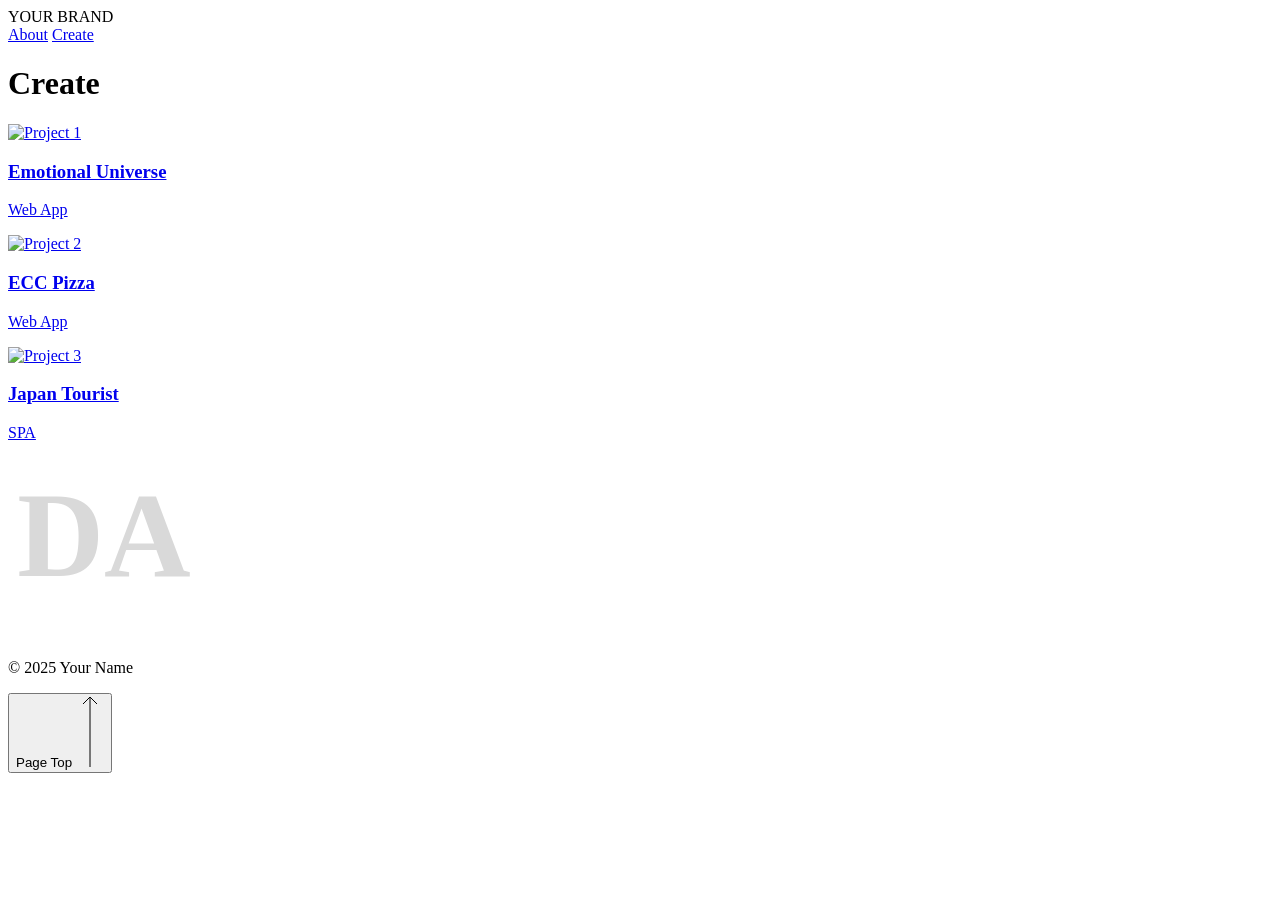
==== create.html @ bafe5d48 "Add files via upload" ====
<!DOCTYPE html>
<html lang="js">
<head>
    <meta charset="UTF-8">
    <meta name="viewport" content="width=device-width, initial-scale=1.0">
    <title>Create - Chu Hoang Duy Anh Portfolio</title>
    <link rel="stylesheet" href="./styles/style.css">
</head>
<body>
    <!-- Header -->
    <header class="header">
        <div class="container">
            <div class="logo">YOUR BRAND</div>
            <nav class="nav">
                <a href="index.html">About</a>
                <a href="create.html" class="active">Create</a>
            </nav>
        </div>
    </header>

    <!-- Main Content -->
    <main class="main-content works-page">
        <div class="container">
            
            <h1 class="page-title">Create</h1>

            <!-- Portfolio Grid -->
            <div class="portfolio-grid">
                
                <!-- Portfolio Item 1 -->
                <article class="portfolio-item">
                    <a href="#" class="portfolio-link">
                        <div class="portfolio-image">
                            <img src="https://via.placeholder.com/600x400/4A90E2/fff?text=Project+1" alt="Project 1">
                        </div>
                        <div class="portfolio-info">
                            <h3 class="portfolio-title">Emotional Universe</h3>
                            <p class="portfolio-category">Web App</p>
                        </div>
                    </a>
                </article>

                <!-- Portfolio Item 2 -->
                <article class="portfolio-item">
                    <a href="#" class="portfolio-link">
                        <div class="portfolio-image">
                            <img src="https://via.placeholder.com/600x400/7B68EE/fff?text=Project+2" alt="Project 2">
                        </div>
                        <div class="portfolio-info">
                            <h3 class="portfolio-title">ECC Pizza</h3>
                            <p class="portfolio-category">Web App</p>
                        </div>
                    </a>
                </article>

                <!-- Portfolio Item 3 -->
                <article class="portfolio-item">
                    <a href="#" class="portfolio-link">
                        <div class="portfolio-image">
                            <img src="https://via.placeholder.com/600x400/FF6B6B/fff?text=Project+3" alt="Project 3">
                        </div>
                        <div class="portfolio-info">
                            <h3 class="portfolio-title">Japan Tourist</h3>
                            <p class="portfolio-category">SPA</p>
                        </div>
                    </a>
                </article>
            </div>

        </div>
    </main>

    <!-- Footer -->
    <footer class="footer">
        <div class="container">
            <div class="footer-logo">
                <svg width="192" height="181" viewBox="0 0 192 181" fill="none" xmlns="http://www.w3.org/2000/svg">
                    <text x="50%" y="50%" dominant-baseline="middle" text-anchor="middle" fill="#D9D9D9" font-size="120" font-weight="bold">DA</text>
                </svg>
            </div>
            <p class="copyright">© 2025 Your Name</p>
        </div>
        
        <!-- Scroll to Top Button -->
        <button class="scroll-top" id="scrollTop">
            <span class="scroll-text">Page Top</span>
            <svg width="28" height="71" viewBox="0 0 28 71" fill="none" xmlns="http://www.w3.org/2000/svg">
                <line x1="14" y1="1" x2="14" y2="71" stroke="currentColor"/>
                <path d="M14 1L7 8M14 1L21 8" stroke="currentColor" fill="none"/>
            </svg>
        </button>
    </footer>

    <script src="./js/script.js"></script>
</body>
</html>
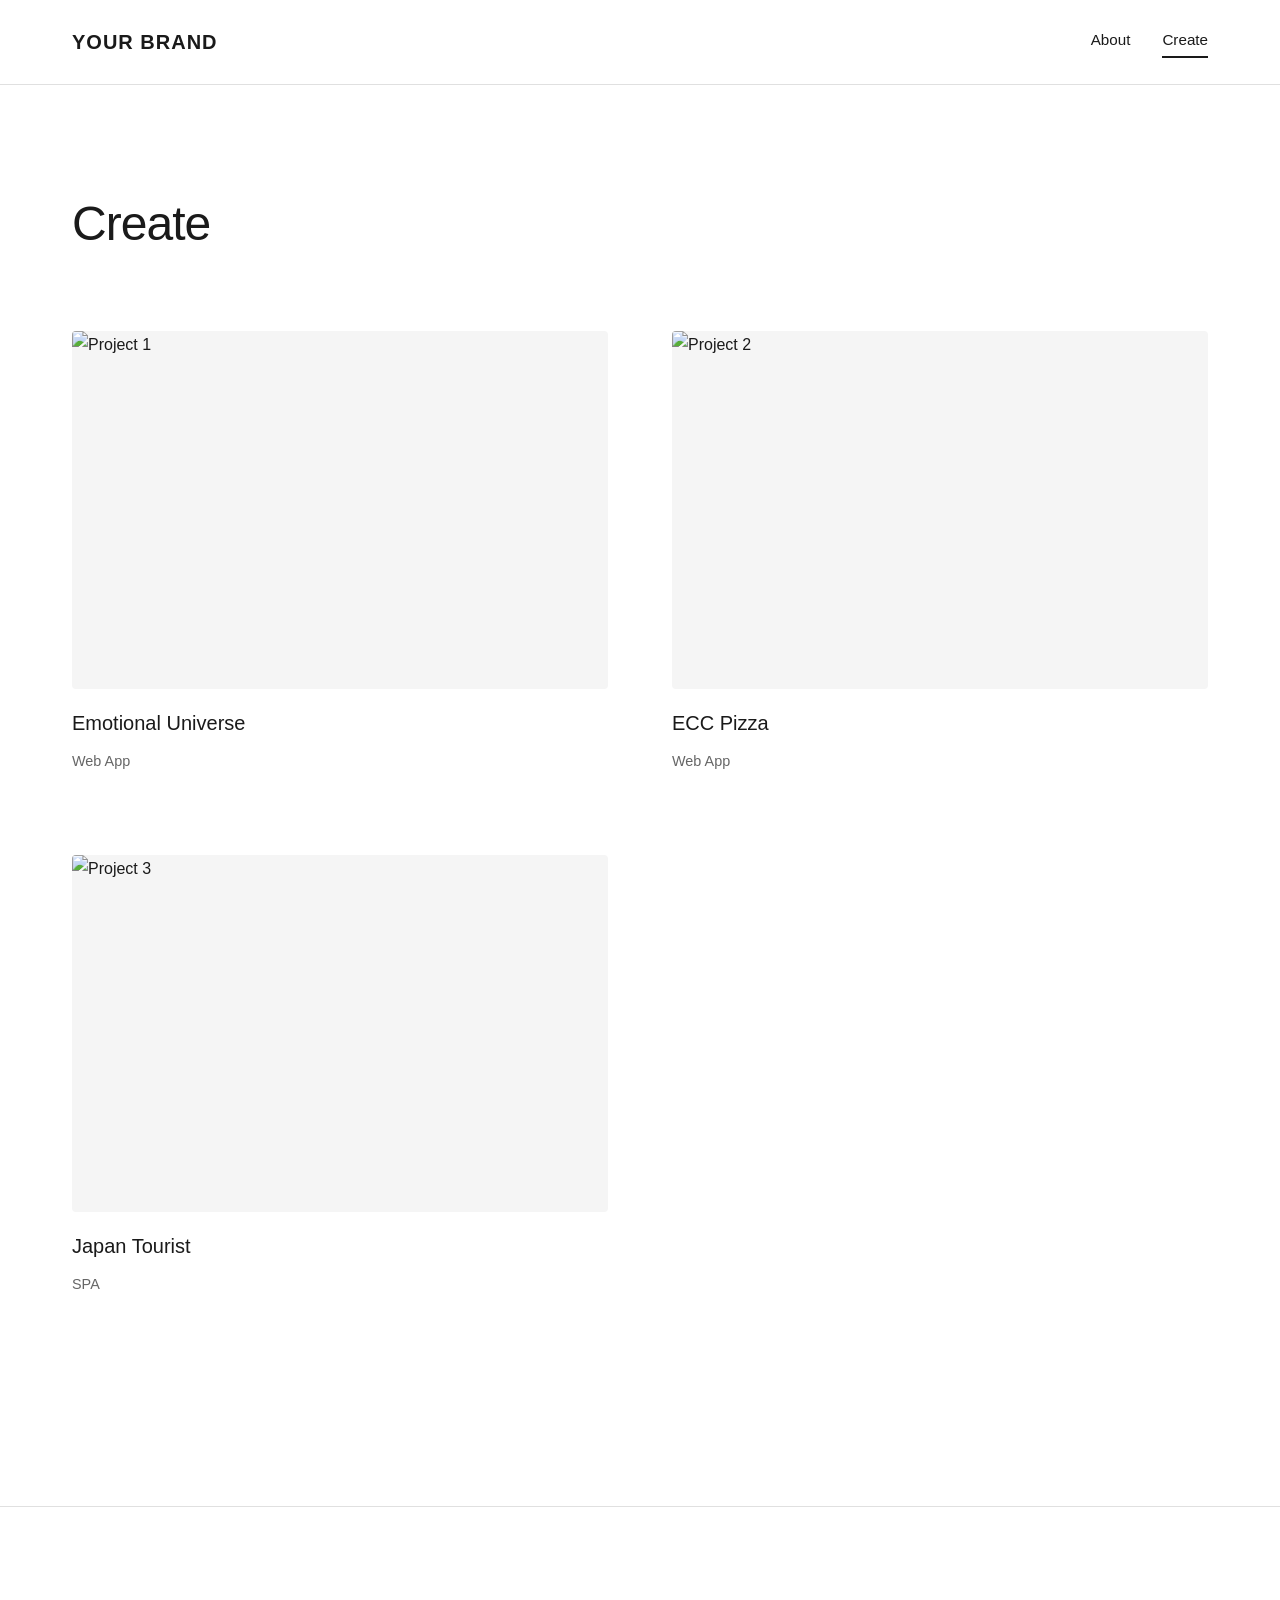
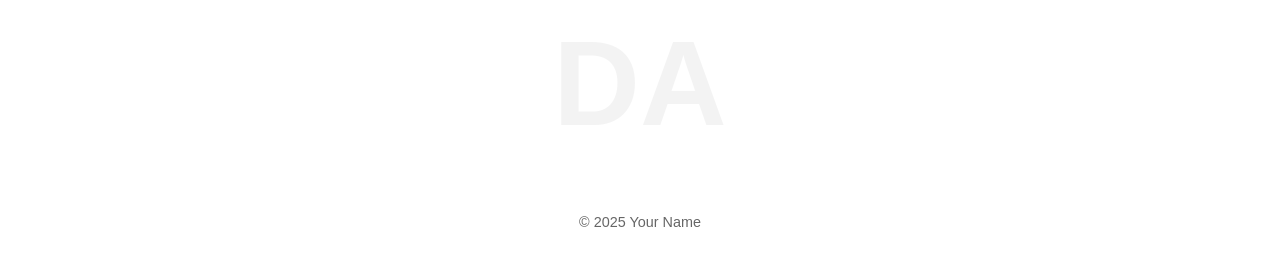
==== commit 2aa020de: "Update create.html" ====
--- a/create.html
+++ b/create.html
@@ -4,7 +4,7 @@
     <meta charset="UTF-8">
     <meta name="viewport" content="width=device-width, initial-scale=1.0">
     <title>Create - Chu Hoang Duy Anh Portfolio</title>
-    <link rel="stylesheet" href="./styles/style.css">
+    <link rel="stylesheet" href="style.css">
 </head>
 <body>
     <!-- Header -->
@@ -91,6 +91,6 @@
         </button>
     </footer>
 
-    <script src="./js/script.js"></script>
+    <script src="script.js"></script>
 </body>
 </html>
--- a/style.css
+++ b/style.css
@@ -0,0 +1,620 @@
+/* ========================================
+   PORTFOLIO TEMPLATE - Clean & Minimal
+   Responsive for Desktop & Mobile
+   ======================================== */
+
+/* ========================================
+   CSS Reset & Base Styles
+   ======================================== */
+* {
+    margin: 0;
+    padding: 0;
+    box-sizing: border-box;
+}
+
+:root {
+    --color-text: #1a1a1a;
+    --color-text-light: #666;
+    --color-bg: #ffffff;
+    --color-bg-light: #f5f5f5;
+    --color-accent: #4A90E2;
+    --color-border: #e0e0e0;
+    --font-main: 'Helvetica Neue', Arial, sans-serif;
+    --font-alt: Georgia, serif;
+    --container-width: 1200px;
+    --spacing-xs: 0.5rem;
+    --spacing-sm: 1rem;
+    --spacing-md: 2rem;
+    --spacing-lg: 4rem;
+    --spacing-xl: 6rem;
+}
+
+html {
+    scroll-behavior: smooth;
+}
+
+body {
+    font-family: var(--font-main);
+    color: var(--color-text);
+    background: var(--color-bg);
+    line-height: 1.8;
+    font-size: 16px;
+    -webkit-font-smoothing: antialiased;
+}
+
+img {
+    max-width: 100%;
+    height: auto;
+    display: block;
+}
+
+a {
+    color: inherit;
+    text-decoration: none;
+    transition: opacity 0.3s ease;
+}
+
+a:hover {
+    opacity: 0.7;
+}
+
+/* ========================================
+   Container
+   ======================================== */
+.container {
+    max-width: var(--container-width);
+    margin: 0 auto;
+    padding: 0 2rem;
+}
+
+/* ========================================
+   Header
+   ======================================== */
+.header {
+    position: sticky;
+    top: 0;
+    background: var(--color-bg);
+    border-bottom: 1px solid var(--color-border);
+    padding: 1.5rem 0;
+    z-index: 100;
+}
+
+.header .container {
+    display: flex;
+    justify-content: space-between;
+    align-items: center;
+}
+
+.logo {
+    font-size: 1.25rem;
+    font-weight: 700;
+    letter-spacing: 0.05em;
+}
+
+.nav {
+    display: flex;
+    gap: 2rem;
+}
+
+.nav a {
+    font-size: 0.95rem;
+    position: relative;
+    padding-bottom: 0.25rem;
+}
+
+.nav a.active::after {
+    content: '';
+    position: absolute;
+    bottom: 0;
+    left: 0;
+    width: 100%;
+    height: 2px;
+    background: var(--color-text);
+}
+
+/* ========================================
+   Main Content
+   ======================================== */
+.main-content {
+    min-height: 70vh;
+    padding: var(--spacing-xl) 0;
+}
+
+/* ========================================
+   Sections
+   ======================================== */
+.section {
+    margin-bottom: var(--spacing-xl);
+}
+
+.section-title {
+    font-size: 2.5rem;
+    font-weight: 300;
+    margin-bottom: var(--spacing-md);
+    letter-spacing: -0.02em;
+}
+
+/* ========================================
+   Profile Section
+   ======================================== */
+.profile-content {
+    display: grid;
+    grid-template-columns: 300px 1fr;
+    gap: var(--spacing-lg);
+    align-items: start;
+}
+
+.profile-image {
+    position: sticky;
+    top: 120px;
+}
+
+.profile-image img {
+    width: 100%;
+    border-radius: 4px;
+}
+
+.name {
+    font-size: 1.75rem;
+    font-weight: 400;
+    margin-bottom: var(--spacing-sm);
+}
+
+.bio {
+    color: var(--color-text-light);
+    margin-bottom: var(--spacing-md);
+    line-height: 1.9;
+}
+
+/* ========================================
+   Values Section
+   ======================================== */
+.value-item {
+    margin-bottom: var(--spacing-lg);
+    padding-left: 2rem;
+    border-left: 2px solid var(--color-border);
+}
+
+.value-title {
+    font-size: 1.25rem;
+    font-weight: 500;
+    margin-bottom: var(--spacing-sm);
+}
+
+.value-description {
+    color: var(--color-text-light);
+    line-height: 1.9;
+}
+
+/* ========================================
+   Mission & Purpose Sections
+   ======================================== */
+.mission-statement {
+    padding: var(--spacing-md);
+    background: var(--color-bg-light);
+    border-radius: 4px;
+}
+
+.highlight-text {
+    font-size: 1.5rem;
+    line-height: 1.6;
+    font-weight: 300;
+    color: var(--color-text);
+}
+
+.purpose-text {
+    color: var(--color-text-light);
+    margin-bottom: var(--spacing-md);
+    font-size: 1.05rem;
+    line-height: 2;
+}
+
+/* ========================================
+   Works Page
+   ======================================== */
+.page-title {
+    font-size: 3rem;
+    font-weight: 300;
+    margin-bottom: var(--spacing-lg);
+    letter-spacing: -0.02em;
+}
+
+.portfolio-grid {
+    display: grid;
+    grid-template-columns: repeat(auto-fill, minmax(350px, 1fr));
+    gap: var(--spacing-lg);
+}
+
+.portfolio-item {
+    position: relative;
+    overflow: hidden;
+}
+
+.portfolio-link {
+    display: block;
+}
+
+.portfolio-image {
+    position: relative;
+    overflow: hidden;
+    border-radius: 4px;
+    aspect-ratio: 3/2;
+    background: var(--color-bg-light);
+}
+
+.portfolio-image img {
+    width: 100%;
+    height: 100%;
+    object-fit: cover;
+    transition: transform 0.5s ease;
+}
+
+.portfolio-item:hover .portfolio-image img {
+    transform: scale(1.05);
+}
+
+.portfolio-info {
+    padding: var(--spacing-sm) 0;
+}
+
+.portfolio-title {
+    font-size: 1.25rem;
+    font-weight: 500;
+    margin-bottom: 0.5rem;
+}
+
+.portfolio-category {
+    font-size: 0.9rem;
+    color: var(--color-text-light);
+}
+
+/* ========================================
+   Footer
+   ======================================== */
+.footer {
+    border-top: 1px solid var(--color-border);
+    padding: var(--spacing-xl) 0 var(--spacing-md);
+    margin-top: var(--spacing-xl);
+    position: relative;
+}
+
+.footer-logo {
+    text-align: center;
+    margin-bottom: var(--spacing-sm);
+    opacity: 0.3;
+}
+
+.footer-logo svg {
+    margin: 0 auto;
+}
+
+.copyright {
+    text-align: center;
+    color: var(--color-text-light);
+    font-size: 0.9rem;
+}
+
+/* ========================================
+   Scroll to Top Button
+   ======================================== */
+.scroll-top {
+    position: fixed;
+    bottom: 2rem;
+    right: 2rem;
+    background: var(--color-bg);
+    border: 1px solid var(--color-border);
+    padding: 1rem;
+    cursor: pointer;
+    opacity: 0;
+    visibility: hidden;
+    transition: all 0.3s ease;
+    border-radius: 4px;
+    display: flex;
+    flex-direction: column;
+    align-items: center;
+    gap: 0.5rem;
+}
+
+.scroll-top.visible {
+    opacity: 1;
+    visibility: visible;
+}
+
+.scroll-top:hover {
+    background: var(--color-bg-light);
+}
+
+.scroll-text {
+    font-size: 0.75rem;
+    writing-mode: vertical-rl;
+    text-orientation: mixed;
+    letter-spacing: 0.1em;
+}
+
+.scroll-top svg {
+    width: 20px;
+    height: auto;
+}
+
+/* ========================================
+   Responsive - Tablet
+   ======================================== */
+@media (max-width: 968px) {
+    :root {
+        --spacing-lg: 3rem;
+        --spacing-xl: 4rem;
+    }
+
+    .container {
+        padding: 0 1.5rem;
+    }
+
+    .section-title {
+        font-size: 2rem;
+    }
+
+    .page-title {
+        font-size: 2.5rem;
+    }
+
+    .profile-content {
+        grid-template-columns: 250px 1fr;
+        gap: var(--spacing-md);
+    }
+
+    .portfolio-grid {
+        grid-template-columns: repeat(auto-fill, minmax(300px, 1fr));
+        gap: var(--spacing-md);
+    }
+}
+
+/* ========================================
+   Responsive - Mobile
+   ======================================== */
+@media (max-width: 768px) {
+    :root {
+        --spacing-md: 1.5rem;
+        --spacing-lg: 2rem;
+        --spacing-xl: 3rem;
+    }
+
+    body {
+        font-size: 15px;
+    }
+
+    .container {
+        padding: 0 1rem;
+    }
+
+    .header {
+        padding: 1rem 0;
+    }
+
+    .logo {
+        font-size: 1.1rem;
+    }
+
+    .nav {
+        gap: 1.5rem;
+    }
+
+    .nav a {
+        font-size: 0.9rem;
+    }
+
+    .main-content {
+        padding: var(--spacing-lg) 0;
+    }
+
+    .section {
+        margin-bottom: var(--spacing-lg);
+    }
+
+    .section-title {
+        font-size: 1.75rem;
+        margin-bottom: var(--spacing-sm);
+    }
+
+    .page-title {
+        font-size: 2rem;
+        margin-bottom: var(--spacing-md);
+    }
+
+    /* Profile Mobile */
+    .profile-content {
+        grid-template-columns: 1fr;
+        gap: var(--spacing-md);
+    }
+
+    .profile-image {
+        position: static;
+        max-width: 250px;
+        margin: 0 auto;
+    }
+
+    .name {
+        font-size: 1.5rem;
+        text-align: center;
+    }
+
+    .bio {
+        font-size: 0.95rem;
+    }
+
+    /* Values Mobile */
+    .value-item {
+        padding-left: 1rem;
+        margin-bottom: var(--spacing-md);
+    }
+
+    .value-title {
+        font-size: 1.1rem;
+    }
+
+    .value-description {
+        font-size: 0.95rem;
+    }
+
+    /* Mission Mobile */
+    .highlight-text {
+        font-size: 1.25rem;
+        line-height: 1.7;
+    }
+
+    .purpose-text {
+        font-size: 1rem;
+    }
+
+    /* Portfolio Mobile */
+    .portfolio-grid {
+        grid-template-columns: 1fr;
+        gap: var(--spacing-md);
+    }
+
+    .portfolio-title {
+        font-size: 1.1rem;
+    }
+
+    .portfolio-category {
+        font-size: 0.85rem;
+    }
+
+    /* Scroll Button Mobile */
+    .scroll-top {
+        bottom: 1rem;
+        right: 1rem;
+        padding: 0.75rem;
+    }
+
+    .scroll-text {
+        font-size: 0.7rem;
+    }
+
+    .scroll-top svg {
+        width: 16px;
+    }
+}
+
+/* ========================================
+   Responsive - Extra Small Mobile
+   ======================================== */
+@media (max-width: 480px) {
+    .container {
+        padding: 0 0.75rem;
+    }
+
+    .section-title {
+        font-size: 1.5rem;
+    }
+
+    .page-title {
+        font-size: 1.75rem;
+    }
+
+    .nav {
+        gap: 1rem;
+    }
+
+    .highlight-text {
+        font-size: 1.1rem;
+    }
+}
+
+/* ========================================
+   Print Styles
+   ======================================== */
+@media print {
+    .header,
+    .scroll-top {
+        display: none;
+    }
+
+    .main-content {
+        padding: 0;
+    }
+
+    body {
+        font-size: 12pt;
+        color: #000;
+    }
+
+    a {
+        text-decoration: underline;
+    }
+}
+
+
+/* ========================================
+   HERO MESSAGE (run once, keep final state)
+   ======================================== */
+
+.hero-message{
+  margin-bottom: var(--spacing-xl);
+}
+
+.hero-box{
+  border: 1px solid var(--color-border);
+  background: linear-gradient(180deg, #fafafa 0%, #ffffff 100%);
+  padding: 3.5rem 2.5rem;
+  overflow: hidden;
+  border-radius: 4px;
+}
+
+/* Cả cụm (title + desc) chạy cùng nhau */
+.hero-anim{
+  transform: translateX(-90px);
+  opacity: 0;
+
+  /* chậm hơn ở đây */
+  animation: hero-slide-in 1.8s ease forwards;
+  /* nếu muốn delay nhẹ: */
+  animation-delay: 0.15s;
+  will-change: transform, opacity;
+}
+
+/* Headline */
+.hero-head{
+  font-size: clamp(2.2rem, 4vw, 3.2rem);
+  font-weight: 700;
+  letter-spacing: -0.03em;
+  line-height: 1.35;
+  margin-bottom: 1.4rem;
+  color: var(--color-text);
+}
+
+/* Description */
+.hero-desc{
+  margin: 0;
+  max-width: 900px;
+  font-size: 1.05rem;
+  line-height: 2;
+  color: var(--color-text-light);
+}
+
+/* Animation: chạy 1 lần rồi giữ trạng thái cuối */
+@keyframes hero-slide-in{
+  to{
+    transform: translateX(0);
+    opacity: 1;
+  }
+}
+
+/* Respect reduced motion */
+@media (prefers-reduced-motion: reduce){
+  .hero-anim{
+    animation: none;
+    transform: none;
+    opacity: 1;
+  }
+}
+
+@media (max-width: 768px){
+  .hero-box{
+    padding: 2.2rem 1.4rem;
+  }
+  .hero-desc{
+    font-size: 1rem;
+    line-height: 1.9;
+  }
+}
+
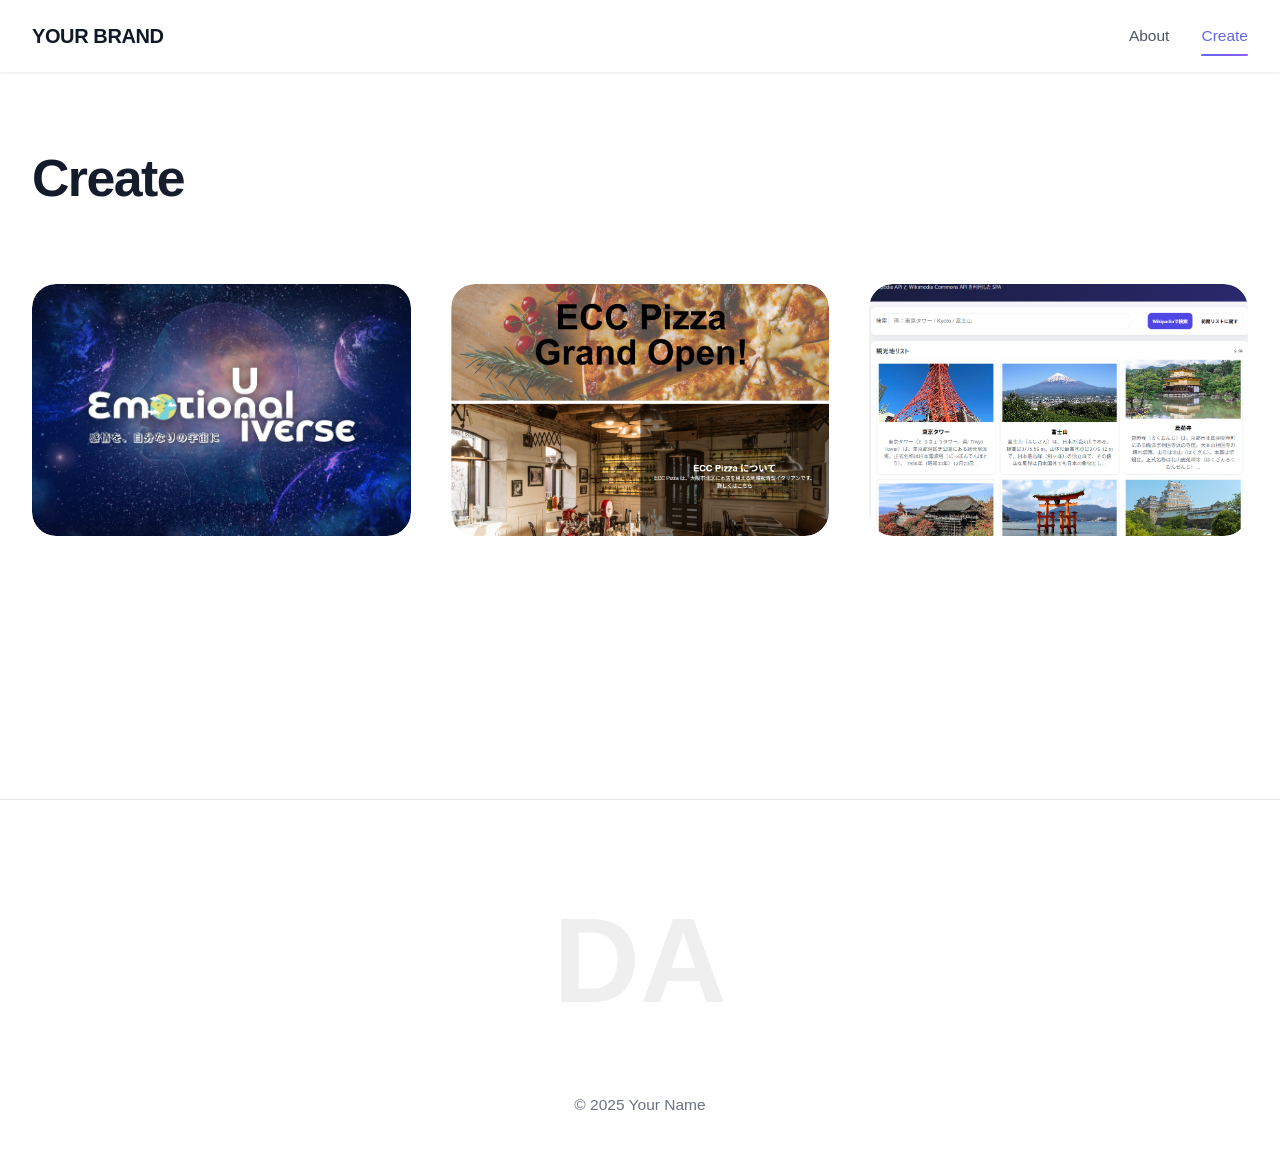
==== commit 4e19baac: "Commit 15 files to main" ====
--- a/create.html
+++ b/create.html
@@ -1,10 +1,10 @@
 <!DOCTYPE html>
-<html lang="js">
+<html lang="ja">
 <head>
     <meta charset="UTF-8">
     <meta name="viewport" content="width=device-width, initial-scale=1.0">
     <title>Create - Chu Hoang Duy Anh Portfolio</title>
-    <link rel="stylesheet" href="style.css">
+    <link rel="stylesheet" href="./styles/style.css">
 </head>
 <body>
     <!-- Header -->
@@ -29,35 +29,35 @@
                 
                 <!-- Portfolio Item 1 -->
                 <article class="portfolio-item">
-                    <a href="#" class="portfolio-link">
+                    <a href="https://emoverse.web.app/" class="portfolio-link">
                         <div class="portfolio-image">
-                            <img src="https://via.placeholder.com/600x400/4A90E2/fff?text=Project+1" alt="Project 1">
+                            <img src="./images/emoverse.webp" alt="Project 1">
                         </div>
                         <div class="portfolio-info">
                             <h3 class="portfolio-title">Emotional Universe</h3>
-                            <p class="portfolio-category">Web App</p>
+                            <p class="portfolio-category">Web Application</p>
                         </div>
                     </a>
                 </article>
 
                 <!-- Portfolio Item 2 -->
                 <article class="portfolio-item">
-                    <a href="#" class="portfolio-link">
+                    <a href="http://101.110.63.219:8080/chu_duyanh/ECCPizza" class="portfolio-link">
                         <div class="portfolio-image">
-                            <img src="https://via.placeholder.com/600x400/7B68EE/fff?text=Project+2" alt="Project 2">
+                            <img src="./images/eccpizza.png" alt="Project 2">
                         </div>
                         <div class="portfolio-info">
                             <h3 class="portfolio-title">ECC Pizza</h3>
-                            <p class="portfolio-category">Web App</p>
+                            <p class="portfolio-category">Web Application</p>
                         </div>
                     </a>
                 </article>
 
                 <!-- Portfolio Item 3 -->
                 <article class="portfolio-item">
-                    <a href="#" class="portfolio-link">
+                    <a href="https://click.ecc.ac.jp/ecc/chu_duyanh/webfront2/touristview/" class="portfolio-link">
                         <div class="portfolio-image">
-                            <img src="https://via.placeholder.com/600x400/FF6B6B/fff?text=Project+3" alt="Project 3">
+                            <img src="./images/tourist.png" alt="Project 3">
                         </div>
                         <div class="portfolio-info">
                             <h3 class="portfolio-title">Japan Tourist</h3>
@@ -91,6 +91,6 @@
         </button>
     </footer>
 
-    <script src="script.js"></script>
+    <script src="./js/script.js"></script>
 </body>
 </html>
--- a/styles/style.css
+++ b/styles/style.css
@@ -0,0 +1,826 @@
+/* ========================================
+   MODERN PORTFOLIO 2025
+   Glassmorphism | Gradients | Smooth Animations
+   ======================================== */
+
+/* ========================================
+   CSS Reset
+   ======================================== */
+*, *::before, *::after {
+    margin: 0;
+    padding: 0;
+    box-sizing: border-box;
+}
+
+/* ========================================
+   Modern Design System
+   ======================================== */
+:root {
+    /* Modern Color Palette */
+    --primary: #6366f1;           /* Indigo */
+    --primary-light: #818cf8;
+    --primary-dark: #4f46e5;
+    
+    --accent: #8b5cf6;            /* Purple */
+    --accent-light: #a78bfa;
+    
+    --success: #10b981;           /* Green */
+    --warning: #f59e0b;           /* Amber */
+    
+    /* Neutral Colors */
+    --gray-50: #f9fafb;
+    --gray-100: #f3f4f6;
+    --gray-200: #e5e7eb;
+    --gray-300: #d1d5db;
+    --gray-400: #9ca3af;
+    --gray-500: #6b7280;
+    --gray-600: #4b5563;
+    --gray-700: #374151;
+    --gray-800: #1f2937;
+    --gray-900: #111827;
+    
+    /* Semantic Colors */
+    --text-primary: var(--gray-900);
+    --text-secondary: var(--gray-600);
+    --text-tertiary: var(--gray-500);
+    
+    --bg-primary: #ffffff;
+    --bg-secondary: var(--gray-50);
+    --bg-tertiary: var(--gray-100);
+    
+    --border: var(--gray-200);
+    --border-light: var(--gray-100);
+    
+    /* Modern Shadows */
+    --shadow-sm: 0 1px 2px 0 rgb(0 0 0 / 0.05);
+    --shadow: 0 1px 3px 0 rgb(0 0 0 / 0.1), 0 1px 2px -1px rgb(0 0 0 / 0.1);
+    --shadow-md: 0 4px 6px -1px rgb(0 0 0 / 0.1), 0 2px 4px -2px rgb(0 0 0 / 0.1);
+    --shadow-lg: 0 10px 15px -3px rgb(0 0 0 / 0.1), 0 4px 6px -4px rgb(0 0 0 / 0.1);
+    --shadow-xl: 0 20px 25px -5px rgb(0 0 0 / 0.1), 0 8px 10px -6px rgb(0 0 0 / 0.1);
+    
+    /* Typography */
+    --font-sans: -apple-system, BlinkMacSystemFont, "Segoe UI", Roboto, "Helvetica Neue", Arial, sans-serif;
+    --font-mono: ui-monospace, SFMono-Regular, "SF Mono", Monaco, Consolas, monospace;
+    
+    /* Font Sizes - Fluid Typography */
+    --text-xs: clamp(0.75rem, 0.7rem + 0.2vw, 0.875rem);
+    --text-sm: clamp(0.875rem, 0.85rem + 0.15vw, 1rem);
+    --text-base: clamp(1rem, 0.95rem + 0.2vw, 1.125rem);
+    --text-lg: clamp(1.125rem, 1.05rem + 0.3vw, 1.25rem);
+    --text-xl: clamp(1.25rem, 1.15rem + 0.4vw, 1.5rem);
+    --text-2xl: clamp(1.5rem, 1.3rem + 0.8vw, 2rem);
+    --text-3xl: clamp(1.875rem, 1.6rem + 1.1vw, 2.5rem);
+    --text-4xl: clamp(2.25rem, 1.8rem + 1.8vw, 3.5rem);
+    
+    /* Spacing Scale */
+    --space-1: 0.25rem;
+    --space-2: 0.5rem;
+    --space-3: 0.75rem;
+    --space-4: 1rem;
+    --space-5: 1.25rem;
+    --space-6: 1.5rem;
+    --space-8: 2rem;
+    --space-10: 2.5rem;
+    --space-12: 3rem;
+    --space-16: 4rem;
+    --space-20: 5rem;
+    --space-24: 6rem;
+    
+    /* Border Radius */
+    --radius-sm: 0.375rem;
+    --radius: 0.5rem;
+    --radius-md: 0.75rem;
+    --radius-lg: 1rem;
+    --radius-xl: 1.5rem;
+    --radius-full: 9999px;
+    
+    /* Transitions */
+    --transition: all 0.3s cubic-bezier(0.4, 0, 0.2, 1);
+    --transition-fast: all 0.15s cubic-bezier(0.4, 0, 0.2, 1);
+    
+    /* Layout */
+    --container-width: 1280px;
+    --content-width: 65ch;
+}
+
+/* ========================================
+   Base Styles
+   ======================================== */
+html {
+    scroll-behavior: smooth;
+    -webkit-font-smoothing: antialiased;
+    -moz-osx-font-smoothing: grayscale;
+}
+
+body {
+    font-family: var(--font-sans);
+    font-size: var(--text-base);
+    line-height: 1.6;
+    color: var(--text-primary);
+    background: var(--bg-primary);
+}
+
+img {
+    max-width: 100%;
+    height: auto;
+    display: block;
+}
+
+a {
+    color: inherit;
+    text-decoration: none;
+    transition: var(--transition-fast);
+}
+
+button {
+    font-family: inherit;
+    cursor: pointer;
+}
+
+/* ========================================
+   Container
+   ======================================== */
+.container {
+    max-width: var(--container-width);
+    margin: 0 auto;
+    padding: 0 var(--space-6);
+}
+
+@media (min-width: 768px) {
+    .container {
+        padding: 0 var(--space-8);
+    }
+}
+
+/* ========================================
+   Header - Modern Glassmorphism
+   ======================================== */
+.header {
+    position: sticky;
+    top: 0;
+    z-index: 50;
+    backdrop-filter: blur(12px) saturate(180%);
+    background: rgba(255, 255, 255, 0.8);
+    border-bottom: 1px solid var(--border-light);
+    box-shadow: var(--shadow-sm);
+}
+
+.header .container {
+    display: flex;
+    justify-content: space-between;
+    align-items: center;
+    height: 4.5rem;
+}
+
+.logo {
+    font-size: var(--text-lg);
+    font-weight: 700;
+    letter-spacing: -0.02em;
+    background: linear-gradient(135deg, var(--gray-900) 0%, var(--gray-900) 100%);
+    -webkit-background-clip: text;
+    -webkit-text-fill-color: transparent;
+    background-clip: text;
+}
+
+.nav {
+    display: flex;
+    gap: var(--space-8);
+}
+
+.nav a {
+    position: relative;
+    font-size: var(--text-sm);
+    font-weight: 500;
+    color: var(--text-secondary);
+    padding: var(--space-2) 0;
+    transition: var(--transition-fast);
+}
+
+.nav a:hover {
+    color: var(--primary);
+}
+
+.nav a.active {
+    color: var(--primary);
+}
+
+.nav a.active::after {
+    content: '';
+    position: absolute;
+    bottom: 0;
+    left: 0;
+    right: 0;
+    height: 2px;
+    background: linear-gradient(90deg, var(--primary), var(--accent));
+    border-radius: var(--radius-full);
+}
+
+/* ========================================
+   Hero Section - Modern Gradient
+   ======================================== */
+.hero-message {
+    margin-bottom: var(--space-20);
+}
+
+.hero-box {
+    position: relative;
+    background: linear-gradient(135deg, 
+        rgba(99, 102, 241, 0.05) 0%, 
+        rgba(139, 92, 246, 0.05) 100%
+    );
+    border: 1px solid var(--border-light);
+    border-radius: var(--radius-xl);
+    padding: var(--space-16) var(--space-12);
+    overflow: hidden;
+}
+
+.hero-box::before {
+    content: '';
+    position: absolute;
+    top: -50%;
+    right: -50%;
+    width: 100%;
+    height: 100%;
+    background: radial-gradient(circle, rgba(99, 102, 241, 0.1) 0%, transparent 70%);
+    pointer-events: none;
+}
+
+.hero-anim {
+    position: relative;
+    z-index: 1;
+    opacity: 0;
+    transform: translateY(20px);
+    animation: fadeInUp 0.8s cubic-bezier(0.4, 0, 0.2, 1) forwards;
+    animation-delay: 0.2s;
+}
+
+@keyframes fadeInUp {
+    to {
+        opacity: 1;
+        transform: translateY(0);
+    }
+}
+
+.hero-head {
+    font-size: var(--text-4xl);
+    font-weight: 700;
+    line-height: 1.2;
+    letter-spacing: -0.03em;
+    margin-bottom: var(--space-6);
+    background: linear-gradient(135deg, var(--gray-900) 0%, var(--gray-700) 100%);
+    -webkit-background-clip: text;
+    -webkit-text-fill-color: transparent;
+    background-clip: text;
+}
+
+.hero-desc {
+    font-size: var(--text-lg);
+    line-height: 1.7;
+    color: var(--text-secondary);
+    max-width: none;
+}
+
+/* ========================================
+   Main Content
+   ======================================== */
+.main-content {
+    min-height: 70vh;
+    padding: var(--space-16) 0;
+}
+
+.section {
+    margin-bottom: var(--space-24);
+}
+
+.section-title {
+    font-size: var(--text-3xl);
+    font-weight: 700;
+    letter-spacing: -0.02em;
+    margin-bottom: var(--space-12);
+    color: var(--gray-900);
+}
+
+/* ========================================
+   Profile Section - Modern Card
+   ======================================== */
+.profile-content {
+    display: grid;
+    grid-template-columns: 320px 1fr;
+    gap: var(--space-12);
+    background: var(--bg-primary);
+    border: 1px solid var(--border);
+    border-radius: var(--radius-xl);
+    padding: var(--space-10);
+    box-shadow: var(--shadow-md);
+    transition: var(--transition);
+}
+
+.profile-content:hover {
+    box-shadow: var(--shadow-lg);
+}
+
+.profile-image img {
+    width: 100%;
+    border-radius: var(--radius-lg);
+    border: 1px solid var(--border-light);
+    box-shadow: var(--shadow);
+}
+
+.name {
+    font-size: var(--text-2xl);
+    font-weight: 700;
+    margin-bottom: var(--space-4);
+    color: var(--gray-900);
+}
+
+.bio {
+    font-size: var(--text-base);
+    line-height: 1.8;
+    color: var(--text-secondary);
+    margin-bottom: 0.6rem;
+}
+
+.bio:last-child {
+    margin-bottom: 0;
+}
+
+/* ========================================
+   Skills - Modern Grid with Gradients
+   ======================================== */
+.skills-grid {
+    display: grid;
+    grid-template-columns: repeat(auto-fit, minmax(280px, 1fr));
+    gap: var(--space-6);
+}
+
+.skill-card {
+    position: relative;
+    background: var(--bg-primary);
+    border: 1px solid var(--border);
+    border-radius: var(--radius-lg);
+    padding: var(--space-8);
+    transition: var(--transition);
+    overflow: hidden;
+}
+
+.skill-card::before {
+    content: '';
+    position: absolute;
+    top: 0;
+    left: 0;
+    right: 0;
+    height: 3px;
+    background: linear-gradient(90deg, var(--primary), var(--accent));
+    opacity: 0;
+    transition: var(--transition);
+}
+
+.skill-card:hover {
+    border-color: var(--primary);
+    box-shadow: var(--shadow-lg);
+    transform: translateY(-4px);
+}
+
+.skill-card:hover::before {
+    opacity: 1;
+}
+
+.skill-title {
+    font-size: var(--text-sm);
+    font-weight: 700;
+    letter-spacing: 0.1em;
+    text-transform: uppercase;
+    color: var(--text-tertiary);
+    margin-bottom: var(--space-5);
+}
+
+.skill-tags {
+    display: flex;
+    flex-wrap: wrap;
+    gap: var(--space-2);
+}
+
+.skill-tag {
+    display: inline-flex;
+    align-items: center;
+    padding: var(--space-2) var(--space-4);
+    background: var(--gray-100);
+    border: 1px solid var(--border);
+    border-radius: var(--radius-full);
+    font-size: var(--text-sm);
+    font-weight: 500;
+    color: var(--text-secondary);
+    transition: var(--transition-fast);
+}
+
+.skill-tag:hover {
+    background: linear-gradient(135deg, var(--primary), var(--accent));
+    color: white;
+    border-color: transparent;
+    transform: translateY(-2px);
+    box-shadow: var(--shadow);
+}
+
+/* ========================================
+   Interest - Modern Image Cards
+   ======================================== */
+.interest-grid {
+    display: grid;
+    grid-template-columns: repeat(auto-fit, minmax(300px, 1fr));
+    gap: var(--space-8);
+}
+
+.interest-card {
+    position: relative;
+    background: var(--bg-primary);
+    border: 1px solid var(--border);
+    border-radius: var(--radius-xl);
+    padding: var(--space-6);
+    transition: var(--transition);
+    overflow: hidden;
+}
+
+.interest-card:hover {
+    box-shadow: var(--shadow-xl);
+    transform: translateY(-8px);
+}
+
+.interest-card img {
+    width: 100%;
+    aspect-ratio: 4/3;
+    object-fit: cover;
+    border-radius: var(--radius-lg);
+    margin-bottom: var(--space-4);
+    transition: var(--transition);
+}
+
+.interest-card:hover img {
+    transform: scale(1.05);
+}
+
+.interest-card h3 {
+    font-size: var(--text-lg);
+    font-weight: 700;
+    margin-bottom: var(--space-2);
+    color: var(--gray-900);
+}
+
+.interest-card p {
+    font-size: var(--text-sm);
+    color: var(--text-secondary);
+    line-height: 1.6;
+}
+
+/* ========================================
+   Contact - Modern Style
+   ======================================== */
+.contact-card {
+    background: linear-gradient(135deg, 
+        rgba(99, 102, 241, 0.03) 0%, 
+        rgba(139, 92, 246, 0.03) 100%
+    );
+    border: 1px solid var(--border);
+    border-radius: var(--radius-xl);
+    padding: var(--space-10);
+    max-width: 600px;
+    box-shadow: var(--shadow);
+}
+
+.contact-item {
+    display: flex;
+    justify-content: space-between;
+    align-items: center;
+    padding: var(--space-5) 0;
+    border-bottom: 1px solid var(--border-light);
+}
+
+.contact-item:last-child {
+    border-bottom: none;
+}
+
+.contact-label {
+    font-size: var(--text-sm);
+    font-weight: 600;
+    letter-spacing: 0.05em;
+    text-transform: uppercase;
+    color: var(--text-tertiary);
+}
+
+.contact-item a {
+    font-size: var(--text-base);
+    font-weight: 500;
+    color: var(--primary);
+    transition: var(--transition-fast);
+}
+
+.contact-item a:hover {
+    color: var(--accent);
+    text-decoration: underline;
+}
+
+/* ========================================
+   Portfolio Grid - Create Page
+   ======================================== */
+.page-title {
+    font-size: var(--text-4xl);
+    font-weight: 700;
+    letter-spacing: -0.03em;
+    margin-bottom: var(--space-16);
+    background: linear-gradient(135deg, var(--gray-900) 0%, var(--gray-700) 100%);
+    -webkit-background-clip: text;
+    -webkit-text-fill-color: transparent;
+    background-clip: text;
+}
+
+.portfolio-grid {
+    display: grid;
+    grid-template-columns: repeat(auto-fill, minmax(350px, 1fr));
+    gap: var(--space-10);
+}
+
+.portfolio-item {
+    position: relative;
+    border-radius: var(--radius-xl);
+    overflow: hidden;
+    transition: var(--transition);
+}
+
+.portfolio-link {
+    display: block;
+}
+
+.portfolio-image {
+    position: relative;
+    overflow: hidden;
+    border-radius: var(--radius-xl);
+    background: var(--gray-100);
+}
+
+.portfolio-image::before {
+    content: '';
+    position: absolute;
+    top: 0;
+    left: 0;
+    right: 0;
+    bottom: 0;
+    background: linear-gradient(180deg, transparent 0%, rgba(0,0,0,0.7) 100%);
+    opacity: 0;
+    transition: var(--transition);
+    z-index: 1;
+}
+
+.portfolio-item:hover .portfolio-image::before {
+    opacity: 1;
+}
+
+.portfolio-image img {
+    width: 100%;
+    aspect-ratio: 3/2;
+    object-fit: cover;
+    transition: var(--transition);
+}
+
+.portfolio-item:hover .portfolio-image img {
+    transform: scale(1.1);
+}
+
+.portfolio-info {
+    position: absolute;
+    bottom: 0;
+    left: 0;
+    right: 0;
+    padding: var(--space-8);
+    z-index: 2;
+    transform: translateY(100%);
+    transition: var(--transition);
+}
+
+.portfolio-item:hover .portfolio-info {
+    transform: translateY(0);
+}
+
+.portfolio-title {
+    font-size: var(--text-xl);
+    font-weight: 700;
+    color: white;
+    margin-bottom: var(--space-2);
+}
+
+.portfolio-category {
+    font-size: var(--text-sm);
+    font-weight: 500;
+    color: rgba(255, 255, 255, 0.8);
+    text-transform: uppercase;
+    letter-spacing: 0.05em;
+}
+
+/* ========================================
+   Footer
+   ======================================== */
+.footer {
+    border-top: 1px solid var(--border);
+    padding: var(--space-20) 0 var(--space-8);
+    margin-top: var(--space-24);
+}
+
+.footer-logo {
+    text-align: center;
+    margin-bottom: var(--space-6);
+    opacity: 0.4;
+    transition: var(--transition-fast);
+}
+
+.footer-logo:hover {
+    opacity: 0.7;
+}
+
+.footer-logo svg {
+    margin: 0 auto;
+}
+
+.copyright {
+    text-align: center;
+    font-size: var(--text-sm);
+    color: var(--text-tertiary);
+}
+
+/* ========================================
+   Scroll to Top - Modern
+   ======================================== */
+.scroll-top {
+    position: fixed;
+    bottom: var(--space-8);
+    right: var(--space-8);
+    width: 56px;
+    height: 56px;
+    display: flex;
+    flex-direction: column;
+    align-items: center;
+    justify-content: center;
+    gap: var(--space-2);
+    background: linear-gradient(135deg, var(--primary), var(--accent));
+    color: white;
+    border: none;
+    border-radius: var(--radius-lg);
+    box-shadow: var(--shadow-xl);
+    opacity: 0;
+    visibility: hidden;
+    transition: var(--transition);
+    z-index: 40;
+}
+
+.scroll-top.visible {
+    opacity: 1;
+    visibility: visible;
+}
+
+.scroll-top:hover {
+    transform: translateY(-4px);
+    box-shadow: 0 25px 35px -5px rgb(0 0 0 / 0.2), 0 12px 15px -8px rgb(0 0 0 / 0.2);
+}
+
+.scroll-text {
+    font-size: 0.625rem;
+    font-weight: 700;
+    letter-spacing: 0.1em;
+    text-transform: uppercase;
+    writing-mode: vertical-rl;
+    text-orientation: mixed;
+}
+
+.scroll-top svg {
+    width: 16px;
+    height: auto;
+}
+
+/* ========================================
+   Responsive - Tablet
+   ======================================== */
+@media (max-width: 968px) {
+    .profile-content {
+        grid-template-columns: 300px 1fr;
+        gap: var(--space-8);
+        padding: var(--space-8);
+    }
+    
+    .portfolio-grid {
+        grid-template-columns: repeat(auto-fill, minmax(300px, 1fr));
+        gap: var(--space-8);
+    }
+}
+
+/* ========================================
+   Responsive - Mobile
+   ======================================== */
+@media (max-width: 768px) {
+    .header .container {
+        height: 4rem;
+    }
+    
+    .logo {
+        font-size: var(--text-base);
+    }
+    
+    .nav {
+        gap: var(--space-6);
+    }
+    
+    .nav a {
+        font-size: var(--text-xs);
+    }
+    
+    .hero-box {
+        padding: var(--space-12) var(--space-6);
+    }
+    
+    .profile-content {
+        grid-template-columns: 1fr;
+        gap: var(--space-6);
+        padding: var(--space-6);
+    }
+    
+    .profile-image {
+        max-width: 240px;
+        margin: 0 auto;
+    }
+    
+    .name {
+        text-align: center;
+    }
+    
+    .skills-grid {
+        grid-template-columns: 1fr;
+        gap: var(--space-4);
+    }
+    
+    .skill-card {
+        padding: var(--space-6);
+    }
+    
+    .interest-grid {
+        grid-template-columns: 1fr;
+        gap: var(--space-6);
+    }
+    
+    .contact-card {
+        padding: var(--space-6);
+    }
+    
+    .contact-item {
+        flex-direction: column;
+        align-items: flex-start;
+        gap: var(--space-2);
+    }
+    
+    .portfolio-grid {
+        grid-template-columns: 1fr;
+        gap: var(--space-6);
+    }
+    
+    .scroll-top {
+        width: 48px;
+        height: 48px;
+        bottom: var(--space-6);
+        right: var(--space-6);
+    }
+}
+
+/* ========================================
+   Reduced Motion
+   ======================================== */
+@media (prefers-reduced-motion: reduce) {
+    *,
+    *::before,
+    *::after {
+        animation-duration: 0.01ms !important;
+        animation-iteration-count: 1 !important;
+        transition-duration: 0.01ms !important;
+    }
+}
+
+/* ========================================
+   Dark Mode Support (Optional)
+   ======================================== */
+@media (prefers-color-scheme: dark) {
+    :root {
+        --text-primary: var(--gray-50);
+        --text-secondary: var(--gray-400);
+        --text-tertiary: var(--gray-500);
+        
+        --bg-primary: var(--gray-900);
+        --bg-secondary: var(--gray-800);
+        --bg-tertiary: var(--gray-700);
+        
+        --border: var(--gray-700);
+        --border-light: var(--gray-800);
+    }
+    
+    .header {
+        background: rgba(17, 24, 39, 0.8);
+    }
+    
+    .skill-tag {
+        background: var(--gray-800);
+        border-color: var(--gray-700);
+    }
+}
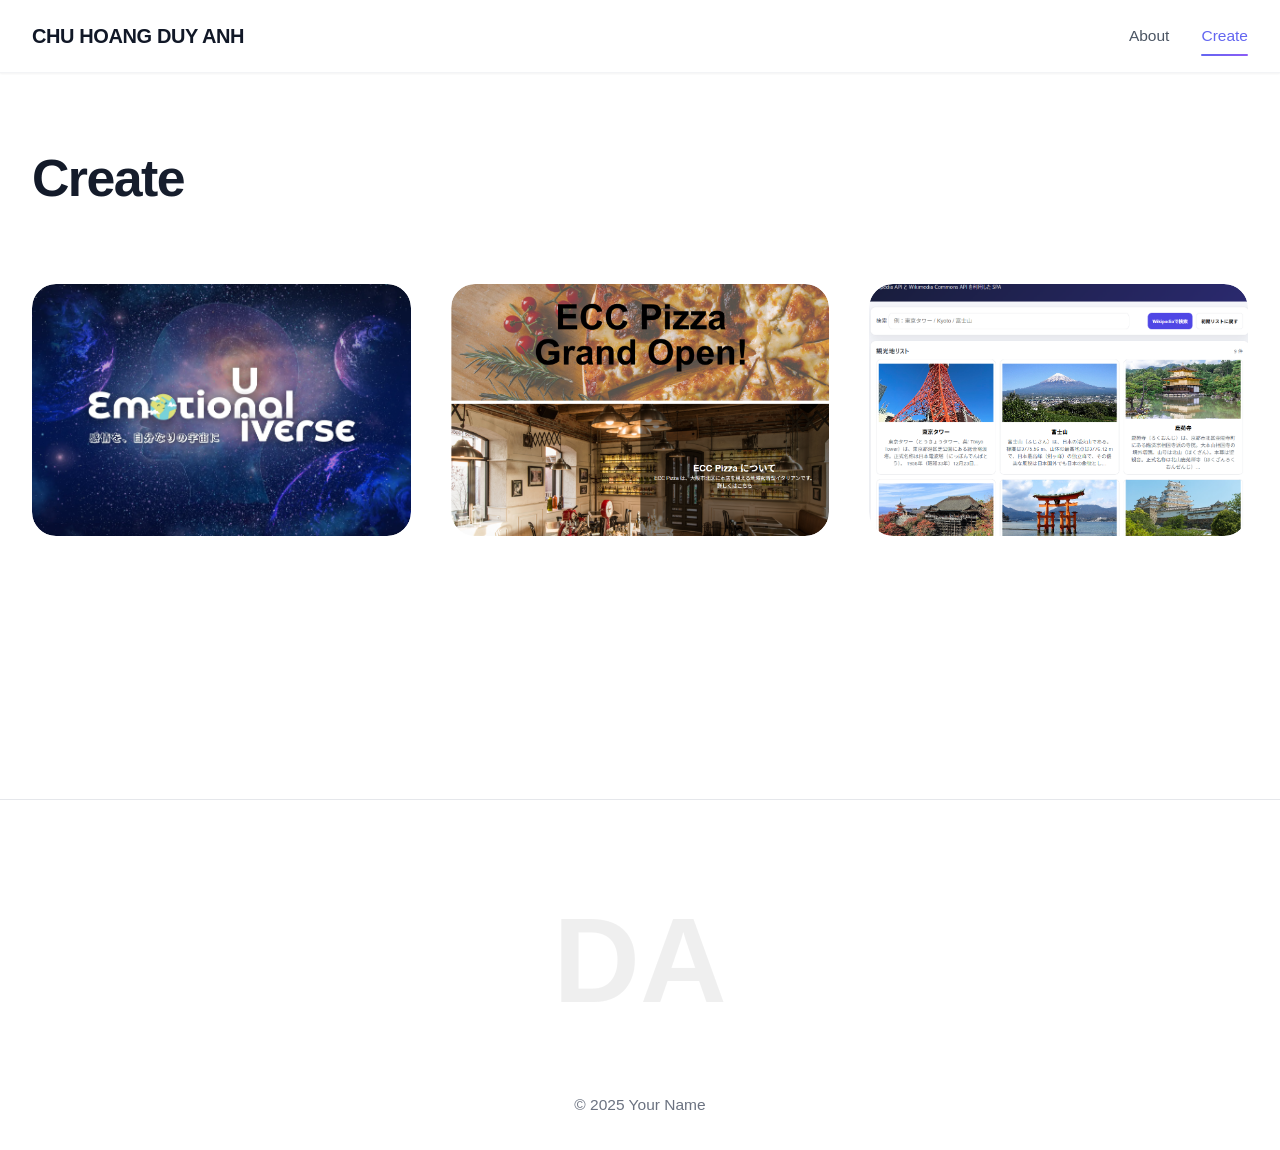
==== commit 89870d0a: "Update create.html" ====
--- a/create.html
+++ b/create.html
@@ -10,7 +10,7 @@
     <!-- Header -->
     <header class="header">
         <div class="container">
-            <div class="logo">YOUR BRAND</div>
+            <div class="logo">CHU HOANG DUY ANH</div>
             <nav class="nav">
                 <a href="index.html">About</a>
                 <a href="create.html" class="active">Create</a>
--- a/styles/style.css
+++ b/styles/style.css
@@ -1,22 +1,10 @@
-/* ========================================
-   MODERN PORTFOLIO 2025
-   Glassmorphism | Gradients | Smooth Animations
-   ======================================== */
-
-/* ========================================
-   CSS Reset
-   ======================================== */
 *, *::before, *::after {
     margin: 0;
     padding: 0;
     box-sizing: border-box;
 }
 
-/* ========================================
-   Modern Design System
-   ======================================== */
 :root {
-    /* Modern Color Palette */
     --primary: #6366f1;           /* Indigo */
     --primary-light: #818cf8;
     --primary-dark: #4f46e5;
@@ -51,7 +39,7 @@
     --border: var(--gray-200);
     --border-light: var(--gray-100);
     
-    /* Modern Shadows */
+    /* Shadows */
     --shadow-sm: 0 1px 2px 0 rgb(0 0 0 / 0.05);
     --shadow: 0 1px 3px 0 rgb(0 0 0 / 0.1), 0 1px 2px -1px rgb(0 0 0 / 0.1);
     --shadow-md: 0 4px 6px -1px rgb(0 0 0 / 0.1), 0 2px 4px -2px rgb(0 0 0 / 0.1);
@@ -153,7 +141,7 @@
 }
 
 /* ========================================
-   Header - Modern Glassmorphism
+   Header
    ======================================== */
 .header {
     position: sticky;
@@ -216,7 +204,7 @@
 }
 
 /* ========================================
-   Hero Section - Modern Gradient
+   Hero Section
    ======================================== */
 .hero-message {
     margin-bottom: var(--space-20);
@@ -301,7 +289,7 @@
 }
 
 /* ========================================
-   Profile Section - Modern Card
+   Profile Section
    ======================================== */
 .profile-content {
     display: grid;
@@ -345,7 +333,7 @@
 }
 
 /* ========================================
-   Skills - Modern Grid with Gradients
+   Skills
    ======================================== */
 .skills-grid {
     display: grid;
@@ -422,7 +410,7 @@
 }
 
 /* ========================================
-   Interest - Modern Image Cards
+   Interest
    ======================================== */
 .interest-grid {
     display: grid;
@@ -472,7 +460,7 @@
 }
 
 /* ========================================
-   Contact - Modern Style
+   Contact
    ======================================== */
 .contact-card {
     background: linear-gradient(135deg, 
@@ -645,21 +633,21 @@
 }
 
 /* ========================================
-   Scroll to Top - Modern
+   Scroll to Top
    ======================================== */
 .scroll-top {
     position: fixed;
     bottom: var(--space-8);
     right: var(--space-8);
     width: 56px;
-    height: 56px;
+    height: 100px;
     display: flex;
     flex-direction: column;
     align-items: center;
     justify-content: center;
     gap: var(--space-2);
-    background: linear-gradient(135deg, var(--primary), var(--accent));
-    color: white;
+    background: var(--primary);
+    color: #ffffff;
     border: none;
     border-radius: var(--radius-lg);
     box-shadow: var(--shadow-xl);
@@ -667,6 +655,7 @@
     visibility: hidden;
     transition: var(--transition);
     z-index: 40;
+    cursor: pointer;
 }
 
 .scroll-top.visible {
@@ -675,6 +664,7 @@
 }
 
 .scroll-top:hover {
+    background: var(--primary-dark);
     transform: translateY(-4px);
     box-shadow: 0 25px 35px -5px rgb(0 0 0 / 0.2), 0 12px 15px -8px rgb(0 0 0 / 0.2);
 }
@@ -686,11 +676,13 @@
     text-transform: uppercase;
     writing-mode: vertical-rl;
     text-orientation: mixed;
+    color: #ffffff;
 }
 
 .scroll-top svg {
     width: 16px;
     height: auto;
+    color: #ffffff;
 }
 
 /* ========================================
@@ -779,7 +771,7 @@
     
     .scroll-top {
         width: 48px;
-        height: 48px;
+        height: 100px;
         bottom: var(--space-6);
         right: var(--space-6);
     }
@@ -798,29 +790,3 @@
     }
 }
 
-/* ========================================
-   Dark Mode Support (Optional)
-   ======================================== */
-@media (prefers-color-scheme: dark) {
-    :root {
-        --text-primary: var(--gray-50);
-        --text-secondary: var(--gray-400);
-        --text-tertiary: var(--gray-500);
-        
-        --bg-primary: var(--gray-900);
-        --bg-secondary: var(--gray-800);
-        --bg-tertiary: var(--gray-700);
-        
-        --border: var(--gray-700);
-        --border-light: var(--gray-800);
-    }
-    
-    .header {
-        background: rgba(17, 24, 39, 0.8);
-    }
-    
-    .skill-tag {
-        background: var(--gray-800);
-        border-color: var(--gray-700);
-    }
-}
